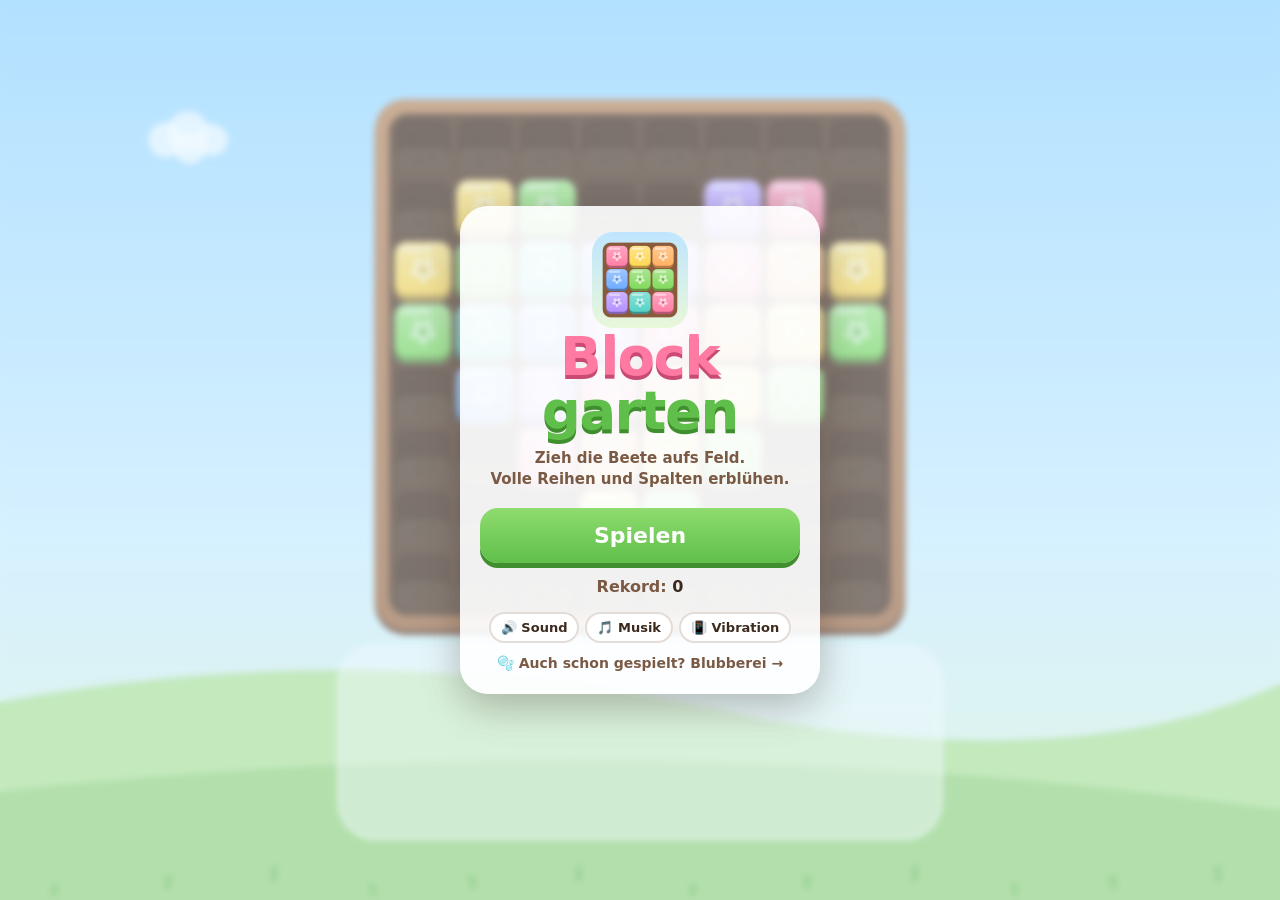
==== blockgarten/index.html @ e5aa036e "Blockgarten: zweites Spiel – gemütliches Block-Puzzle 8x8-Beet, drei Teile zum Ziehen, Linien-Vorsch" ====
<!doctype html>
<html lang="de">
<head>
  <meta charset="utf-8">
  <meta name="viewport" content="width=device-width, initial-scale=1, maximum-scale=1, user-scalable=no, viewport-fit=cover">
  <title>Blockgarten</title>
  <meta name="description" content="Blockgarten – ein gemütliches Block-Puzzle für zwischendurch. Leg die Beete an, fülle Reihen und lass sie erblühen.">
  <meta name="theme-color" content="#9fd8ff">
  <meta name="apple-mobile-web-app-capable" content="yes">
  <meta name="mobile-web-app-capable" content="yes">
  <meta name="apple-mobile-web-app-title" content="Blockgarten">
  <link rel="manifest" href="manifest.webmanifest">
  <link rel="icon" type="image/png" href="icons/icon-192.png">
  <link rel="apple-touch-icon" href="icons/apple-touch-icon.png">
  <meta property="og:title" content="Blockgarten">
  <meta property="og:description" content="Gemütliches Block-Puzzle für zwischendurch – direkt im Browser.">
  <meta property="og:image" content="icons/icon-512.png">
  <link rel="stylesheet" href="style.css">
</head>
<body>
  <canvas id="cv"></canvas>
  <div id="sb" style="position:fixed;left:0;bottom:0;width:1px;height:env(safe-area-inset-bottom,0px);pointer-events:none"></div>

  <header id="hud" class="off">
    <button id="btnPause" class="icon-btn" aria-label="Pause">
      <svg viewBox="0 0 24 24" width="22" height="22"><rect x="6" y="5" width="4" height="14" rx="2"/><rect x="14" y="5" width="4" height="14" rx="2"/></svg>
    </button>
    <div class="score-box">
      <div id="score">0</div>
      <div class="best">Rekord <span id="best">0</span></div>
    </div>
    <div class="next-box" aria-label="Serie">
      <span>Serie</span>
      <b id="streak" style="font-size:24px;line-height:38px">–</b>
    </div>
  </header>

  <section id="scrTitle" class="screen show">
    <div class="title-card">
      <div class="title-demo"><img src="icons/icon-192.png" alt=""></div>
      <h1 class="logo"><span>Block</span><span>garten</span></h1>
      <p class="tag">Zieh die Beete aufs Feld.<br>Volle Reihen und Spalten erblühen.</p>
      <button id="btnResume" class="btn big hidden">Weiterspielen</button>
      <button id="btnPlay" class="btn big">Spielen</button>
      <div class="best-title">Rekord: <b id="bestTitle">0</b></div>
      <div class="toggles">
        <button class="toggle" data-set="sfx" aria-pressed="true">🔊 Sound</button>
        <button class="toggle" data-set="music" aria-pressed="true">🎵 Musik</button>
        <button class="toggle" data-set="vibe" aria-pressed="true">📳 Vibration</button>
      </div>
      <a class="crosslink" href="../">🫧 Auch schon gespielt? Blubberei →</a>
    </div>
  </section>

  <section id="scrPause" class="screen">
    <div class="card">
      <h2>Pause</h2>
      <button id="btnContinue" class="btn big">Weiter</button>
      <button id="btnRestart" class="btn">Neues Spiel</button>
      <div class="toggles">
        <button class="toggle" data-set="sfx" aria-pressed="true">🔊 Sound</button>
        <button class="toggle" data-set="music" aria-pressed="true">🎵 Musik</button>
        <button class="toggle" data-set="vibe" aria-pressed="true">📳 Vibration</button>
      </div>
      <details class="howto">
        <summary>So geht's</summary>
        <ul>
          <li>Zieh eines der drei Teile unten aufs Beet.</li>
          <li>Ist eine Reihe oder Spalte voll, erblüht sie und verschwindet.</li>
          <li>Mehrere Linien auf einmal geben viel mehr Punkte.</li>
          <li>Räumst du mehrmals hintereinander ab, wächst deine Serie – und damit der Multiplikator.</li>
          <li>Passt keines der Teile mehr, ist die Runde vorbei. Kein Zeitdruck – denk in Ruhe nach!</li>
        </ul>
      </details>
      <button id="btnMenu" class="btn ghost">Zum Startbildschirm</button>
    </div>
  </section>

  <section id="scrOver" class="screen">
    <div class="card">
      <h2>Kein Platz mehr!</h2>
      <div id="newRecord" class="badge hidden">🏆 Neuer Rekord!</div>
      <div class="final"><span id="finalScore">0</span><small>Punkte</small></div>
      <div class="stats"><div><b id="statLines">0</b>Linien</div><div><b id="statBest">0</b>Rekord</div></div>
      <button id="btnRescue" class="btn big rescue">
        <span>3 neue Teile &amp; weiter</span>
        <small id="rescueHint">passen garantiert · 1× pro Runde</small>
      </button>
      <button id="btnAgain" class="btn big">Nochmal</button>
      <button id="btnMenu2" class="btn ghost">Zum Startbildschirm</button>
    </div>
  </section>

  <script type="module" src="js/main.js"></script>
</body>
</html>
---- blockgarten/style.css ----
:root {
  --ink: #3d2a1e;
  --ink-soft: #7a5a44;
  --pink: #5fbf4a;
  --pink-dark: #3f8f2f;
  --card: rgba(255, 255, 255, 0.92);
  --font: ui-rounded, "SF Pro Rounded", "Nunito", "Varela Round", "Quicksand", system-ui, -apple-system, "Segoe UI", Roboto, sans-serif;
  --safe-top: env(safe-area-inset-top, 0px);
  --safe-bottom: env(safe-area-inset-bottom, 0px);
}

* { box-sizing: border-box; -webkit-tap-highlight-color: transparent; }

html, body {
  margin: 0;
  height: 100%;
  overflow: hidden;
  background: #d6f1ff;
  color: var(--ink);
  font-family: var(--font);
  -webkit-user-select: none;
  user-select: none;
  -webkit-touch-callout: none;
  overscroll-behavior: none;
  touch-action: none;
}

#cv { position: fixed; inset: 0; width: 100%; height: 100%; display: block; }

/* ---------- HUD ---------- */
#hud {
  position: fixed;
  top: 0; left: 0; right: 0;
  padding: calc(var(--safe-top) + 10px) 14px 6px;
  display: grid;
  grid-template-columns: 56px 1fr 56px;
  align-items: center;
  pointer-events: none;
  transition: opacity 0.3s;
}
#hud.off { opacity: 0; }
#hud.off * { pointer-events: none !important; }

.icon-btn {
  pointer-events: auto;
  width: 48px; height: 48px;
  border: 0;
  border-radius: 16px;
  background: rgba(255, 255, 255, 0.75);
  box-shadow: 0 3px 0 rgba(120, 80, 50, 0.25);
  display: grid; place-items: center;
  fill: var(--ink);
  cursor: pointer;
}
.icon-btn:active { transform: translateY(2px); box-shadow: 0 1px 0 rgba(120, 80, 50, 0.25); }

.score-box { text-align: center; line-height: 1; }
#score {
  font-size: 40px;
  font-weight: 900;
  color: #fff;
  text-shadow: 0 3px 0 rgba(90, 55, 30, 0.55), 0 0 12px rgba(90, 55, 30, 0.25);
  font-variant-numeric: tabular-nums;
}
#score.bump { animation: bump 0.25s; }
@keyframes bump { 50% { transform: scale(1.18); } }
.best { font-size: 13px; font-weight: 800; color: var(--ink-soft); margin-top: 4px; }

.next-box {
  justify-self: end;
  width: 56px;
  display: flex; flex-direction: column; align-items: center;
  background: rgba(255, 255, 255, 0.6);
  border-radius: 16px;
  padding: 4px 0 2px;
}
.next-box span { font-size: 10px; font-weight: 800; color: var(--ink-soft); text-transform: uppercase; letter-spacing: 0.04em; }
#nextImg { width: 38px; height: 38px; }
#nextImg.pop { animation: pop 0.3s; }
@keyframes pop { 0% { transform: scale(0.3); } 70% { transform: scale(1.15); } 100% { transform: scale(1); } }

/* ---------- Evolutionskette ---------- */
#chain {
  position: fixed;
  left: 0; right: 0; bottom: 0;
  padding: 6px 8px calc(var(--safe-bottom) + 8px);
  display: flex;
  justify-content: center;
  align-items: flex-end;
  gap: 2px;
  pointer-events: none;
}
#chain img { width: calc(min(100vw, 480px) / 13); height: auto; transition: filter 0.4s, transform 0.4s; }
#chain img.locked { filter: brightness(0) opacity(0.18); }
#chain img.top { transform: translateY(-4px) scale(1.12); filter: drop-shadow(0 0 6px #fff); }

/* ---------- Toast ---------- */
#toast {
  position: fixed;
  left: 50%;
  top: calc(var(--safe-top) + 84px);
  transform: translate(-50%, -20px);
  opacity: 0;
  display: flex; align-items: center; gap: 10px;
  background: var(--card);
  padding: 8px 16px 8px 8px;
  border-radius: 999px;
  box-shadow: 0 6px 20px rgba(60, 35, 20, 0.2);
  font-weight: 800;
  white-space: nowrap;
  pointer-events: none;
  transition: opacity 0.3s, transform 0.3s cubic-bezier(.3,1.6,.6,1);
}
#toast.show { opacity: 1; transform: translate(-50%, 0); }
#toast img { width: 40px; height: 40px; }
#toast small { display: block; font-size: 11px; color: var(--ink-soft); text-transform: uppercase; letter-spacing: 0.05em; }

/* ---------- Screens ---------- */
.screen {
  position: fixed; inset: 0;
  display: flex; align-items: center; justify-content: center;
  padding: 20px;
  padding-top: calc(var(--safe-top) + 20px);
  padding-bottom: calc(var(--safe-bottom) + 20px);
  background: rgba(50, 30, 15, 0.35);
  -webkit-backdrop-filter: blur(3px);
  backdrop-filter: blur(3px);
  opacity: 0;
  visibility: hidden;
  transition: opacity 0.25s, visibility 0.25s;
  touch-action: manipulation;
}
.screen.show { opacity: 1; visibility: visible; }
.screen.show .card, .screen.show .title-card { animation: rise 0.4s cubic-bezier(.3,1.5,.6,1); }
@keyframes rise { from { transform: translateY(30px) scale(0.95); opacity: 0; } }

#scrTitle { background: rgba(214, 241, 255, 0.35); }

.card, .title-card {
  width: min(360px, 100%);
  max-height: 100%;
  overflow-y: auto;
  background: var(--card);
  border-radius: 28px;
  padding: 22px 20px;
  text-align: center;
  box-shadow: 0 12px 40px rgba(50, 30, 15, 0.3);
}
.title-card { background: rgba(255, 255, 255, 0.9); }

h2 { margin: 0 0 12px; font-size: 30px; font-weight: 900; }

.logo {
  margin: 0 0 6px;
  font-size: 54px;
  font-weight: 900;
  letter-spacing: -0.02em;
  line-height: 1;
}
.logo span:first-child { color: #ff7aa2; text-shadow: 0 4px 0 #c94a72; }
.logo span:last-child { color: #5fbf4a; text-shadow: 0 4px 0 #3f8f2f; }
.logo span { display: inline-block; animation: wobble 2.6s ease-in-out infinite; }
.logo span:last-child { animation-delay: -1.3s; }
@keyframes wobble { 0%, 100% { transform: scale(1, 1); } 50% { transform: scale(1.04, 0.95) translateY(2px); } }

.tag { margin: 10px 0 18px; font-size: 15px; font-weight: 700; color: var(--ink-soft); line-height: 1.4; }

.btn {
  display: block;
  width: 100%;
  margin: 10px 0 0;
  border: 0;
  border-radius: 18px;
  padding: 13px 16px;
  font: 800 18px var(--font);
  color: var(--ink);
  background: #fff;
  box-shadow: 0 4px 0 rgba(120, 80, 50, 0.3), inset 0 0 0 2px rgba(120, 80, 50, 0.15);
  cursor: pointer;
}
.btn:active { transform: translateY(3px); box-shadow: 0 1px 0 rgba(120, 80, 50, 0.3), inset 0 0 0 2px rgba(120, 80, 50, 0.15); }
.btn.big { font-size: 22px; padding: 15px 16px; color: #fff; background: linear-gradient(#8fdc6f, var(--pink)); box-shadow: 0 5px 0 var(--pink-dark); }
.btn.big:active { box-shadow: 0 2px 0 var(--pink-dark); }
.btn.rescue { background: linear-gradient(#ffc27a, #ff9f43); box-shadow: 0 5px 0 #d97a1f; font-size: 19px; }
.btn.rescue:active { box-shadow: 0 2px 0 #d97a1f; }
.btn.rescue small { display: block; font-size: 12px; font-weight: 700; opacity: 0.9; margin-top: 2px; }
.btn.ghost { background: transparent; box-shadow: none; color: var(--ink-soft); font-size: 15px; }
.btn[disabled] { opacity: 0.45; pointer-events: none; }

.hidden { display: none !important; }

.best-title { margin-top: 14px; font-weight: 800; color: var(--ink-soft); }
.best-title b { color: var(--ink); }

.toggles { display: flex; gap: 6px; justify-content: center; margin-top: 16px; flex-wrap: wrap; }
.toggle {
  border: 0;
  border-radius: 999px;
  padding: 8px 12px;
  font: 800 13px var(--font);
  color: var(--ink);
  background: #fff;
  box-shadow: inset 0 0 0 2px rgba(120, 80, 50, 0.2);
  cursor: pointer;
}
.toggle[aria-pressed="false"] { opacity: 0.45; text-decoration: line-through; }

.final { margin: 8px 0 12px; }
.final span { display: block; font-size: 56px; font-weight: 900; color: var(--pink); line-height: 1; font-variant-numeric: tabular-nums; }
.final small { font-weight: 800; color: var(--ink-soft); }
.badge { display: inline-block; background: #ffe066; padding: 6px 14px; border-radius: 999px; font-weight: 900; animation: pop 0.5s; }
.biggest { display: flex; align-items: center; justify-content: center; gap: 10px; text-align: left; font-weight: 700; color: var(--ink-soft); margin-bottom: 6px; }
.biggest img { width: 56px; height: 56px; }
.biggest b { color: var(--ink); font-size: 18px; }

.howto { text-align: left; margin-top: 14px; background: rgba(214, 241, 255, 0.6); border-radius: 16px; padding: 10px 14px; }
.howto summary { font-weight: 800; cursor: pointer; }
.howto ul { margin: 8px 0 0; padding-left: 18px; font-size: 14px; line-height: 1.45; font-weight: 600; }

@media (prefers-reduced-motion: reduce) {
  .logo span { animation: none; }
}

.final span { color: #ff7aa2; }
.stats { display: flex; justify-content: center; gap: 18px; font-weight: 800; color: var(--ink-soft); margin-bottom: 4px; }
.stats b { display: block; font-size: 22px; color: var(--ink); }
.title-demo { display: flex; justify-content: center; margin: 4px 0 2px; }
.title-demo img { width: 96px; height: 96px; }
.crosslink { display: inline-block; margin-top: 12px; font-weight: 800; color: var(--ink-soft); text-decoration: none; font-size: 14px; }
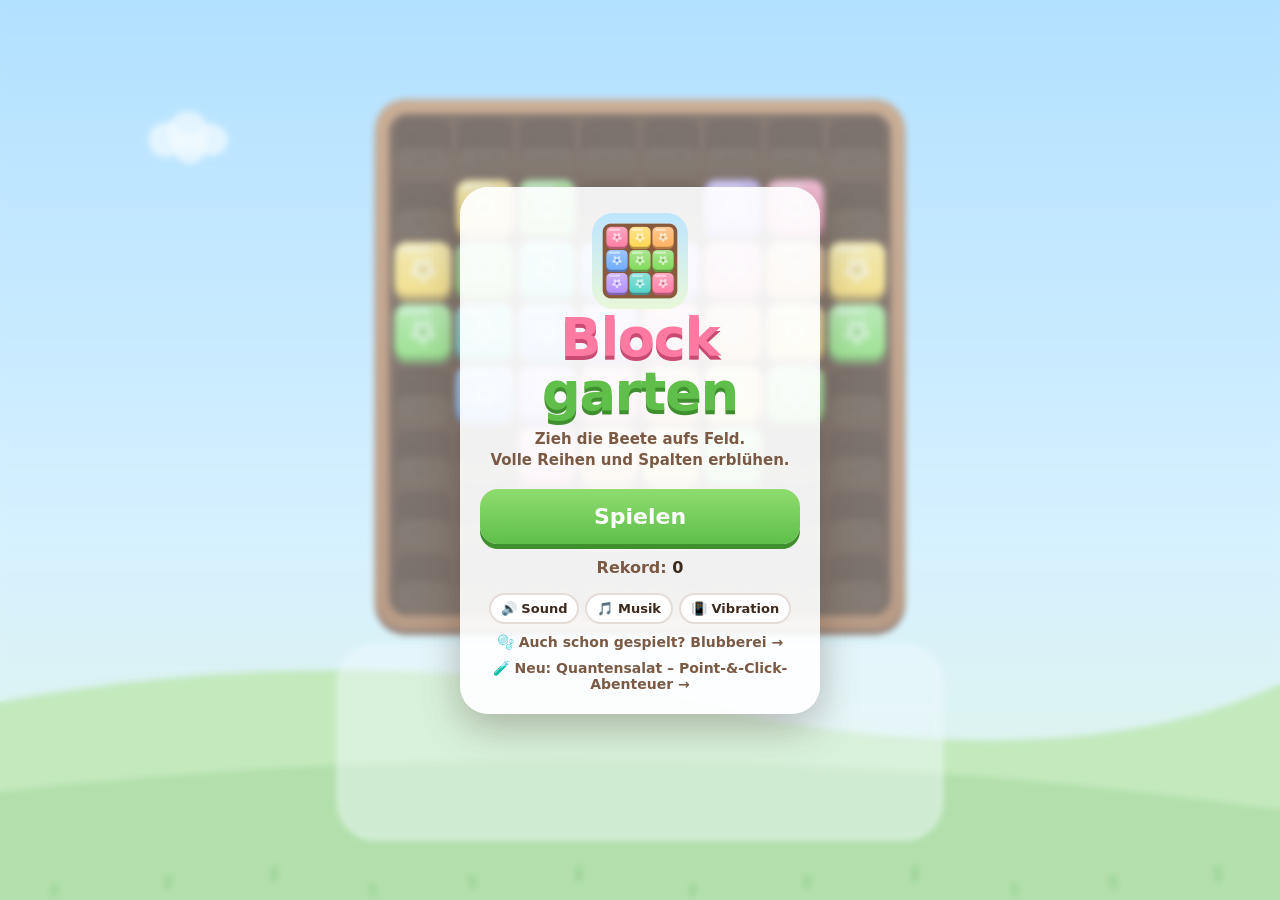
==== commit ca719420: "Quantensalat: Point-&-Click-Adventure im Stil der Klassiker Nacht-Hausmeister Kai rettet Wasserburg " ====
--- a/blockgarten/index.html
+++ b/blockgarten/index.html
@@ -49,6 +49,7 @@
         <button class="toggle" data-set="vibe" aria-pressed="true">📳 Vibration</button>
       </div>
       <a class="crosslink" href="../">🫧 Auch schon gespielt? Blubberei →</a>
+      <a class="crosslink" href="../quantensalat/">🧪 Neu: Quantensalat – Point-&amp;-Click-Abenteuer →</a>
     </div>
   </section>
 
--- a/blockgarten/style.css
+++ b/blockgarten/style.css
@@ -226,4 +226,4 @@
 .stats b { display: block; font-size: 22px; color: var(--ink); }
 .title-demo { display: flex; justify-content: center; margin: 4px 0 2px; }
 .title-demo img { width: 96px; height: 96px; }
-.crosslink { display: inline-block; margin-top: 12px; font-weight: 800; color: var(--ink-soft); text-decoration: none; font-size: 14px; }
+.crosslink { display: block; margin-top: 10px; font-weight: 800; color: var(--ink-soft); text-decoration: none; font-size: 14px; }
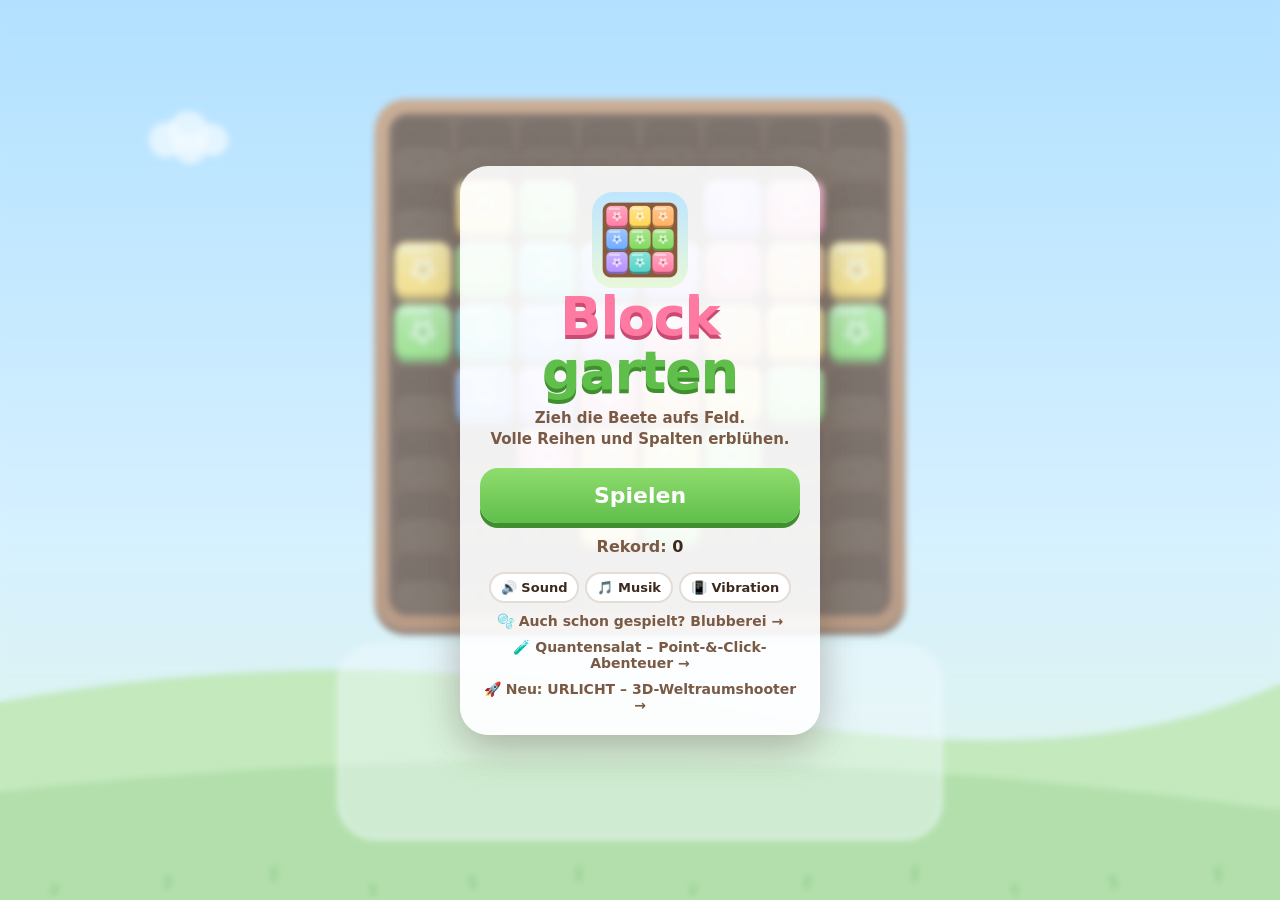
==== commit ef9f59d8: "URLICHT: 3D-Arcade-Weltraumshooter Rail-Shooter im Geist der N64-Klassiker mit eigener Crew und Stor" ====
--- a/blockgarten/index.html
+++ b/blockgarten/index.html
@@ -49,7 +49,8 @@
         <button class="toggle" data-set="vibe" aria-pressed="true">📳 Vibration</button>
       </div>
       <a class="crosslink" href="../">🫧 Auch schon gespielt? Blubberei →</a>
-      <a class="crosslink" href="../quantensalat/">🧪 Neu: Quantensalat – Point-&amp;-Click-Abenteuer →</a>
+      <a class="crosslink" href="../quantensalat/">🧪 Quantensalat – Point-&amp;-Click-Abenteuer →</a>
+      <a class="crosslink" href="../urlicht/">🚀 Neu: URLICHT – 3D-Weltraumshooter →</a>
     </div>
   </section>
 
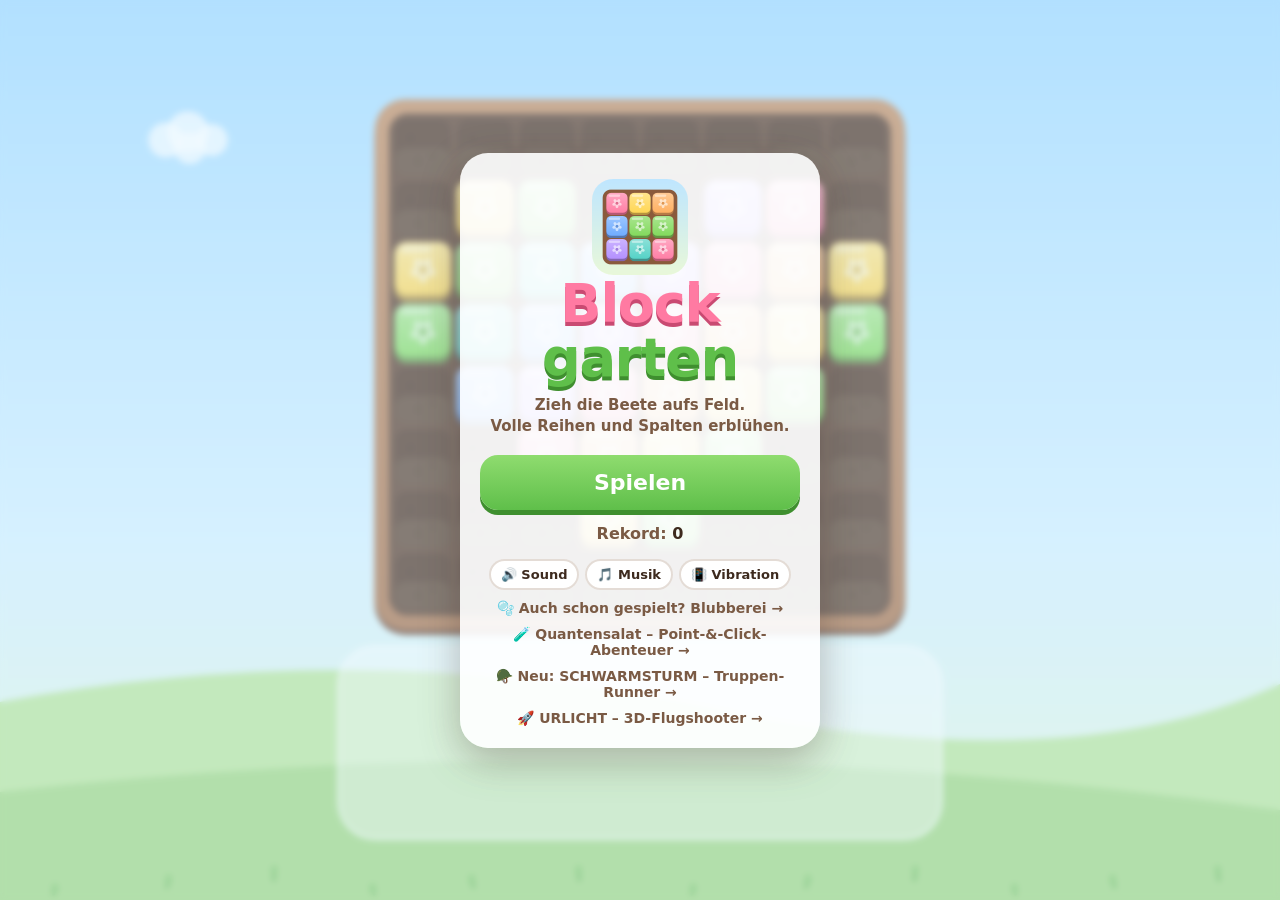
==== commit da982015: "SCHWARMSTURM: Truppen-Runner für das Handy Blaue Truppe rennt über Brücken, wächst durch Tore (+, ×)" ====
--- a/blockgarten/index.html
+++ b/blockgarten/index.html
@@ -50,7 +50,8 @@
       </div>
       <a class="crosslink" href="../">🫧 Auch schon gespielt? Blubberei →</a>
       <a class="crosslink" href="../quantensalat/">🧪 Quantensalat – Point-&amp;-Click-Abenteuer →</a>
-      <a class="crosslink" href="../urlicht/">🚀 Neu: URLICHT – 3D-Weltraumshooter →</a>
+      <a class="crosslink" href="../schwarm/">🪖 Neu: SCHWARMSTURM – Truppen-Runner →</a>
+      <a class="crosslink" href="../urlicht/">🚀 URLICHT – 3D-Flugshooter →</a>
     </div>
   </section>
 
